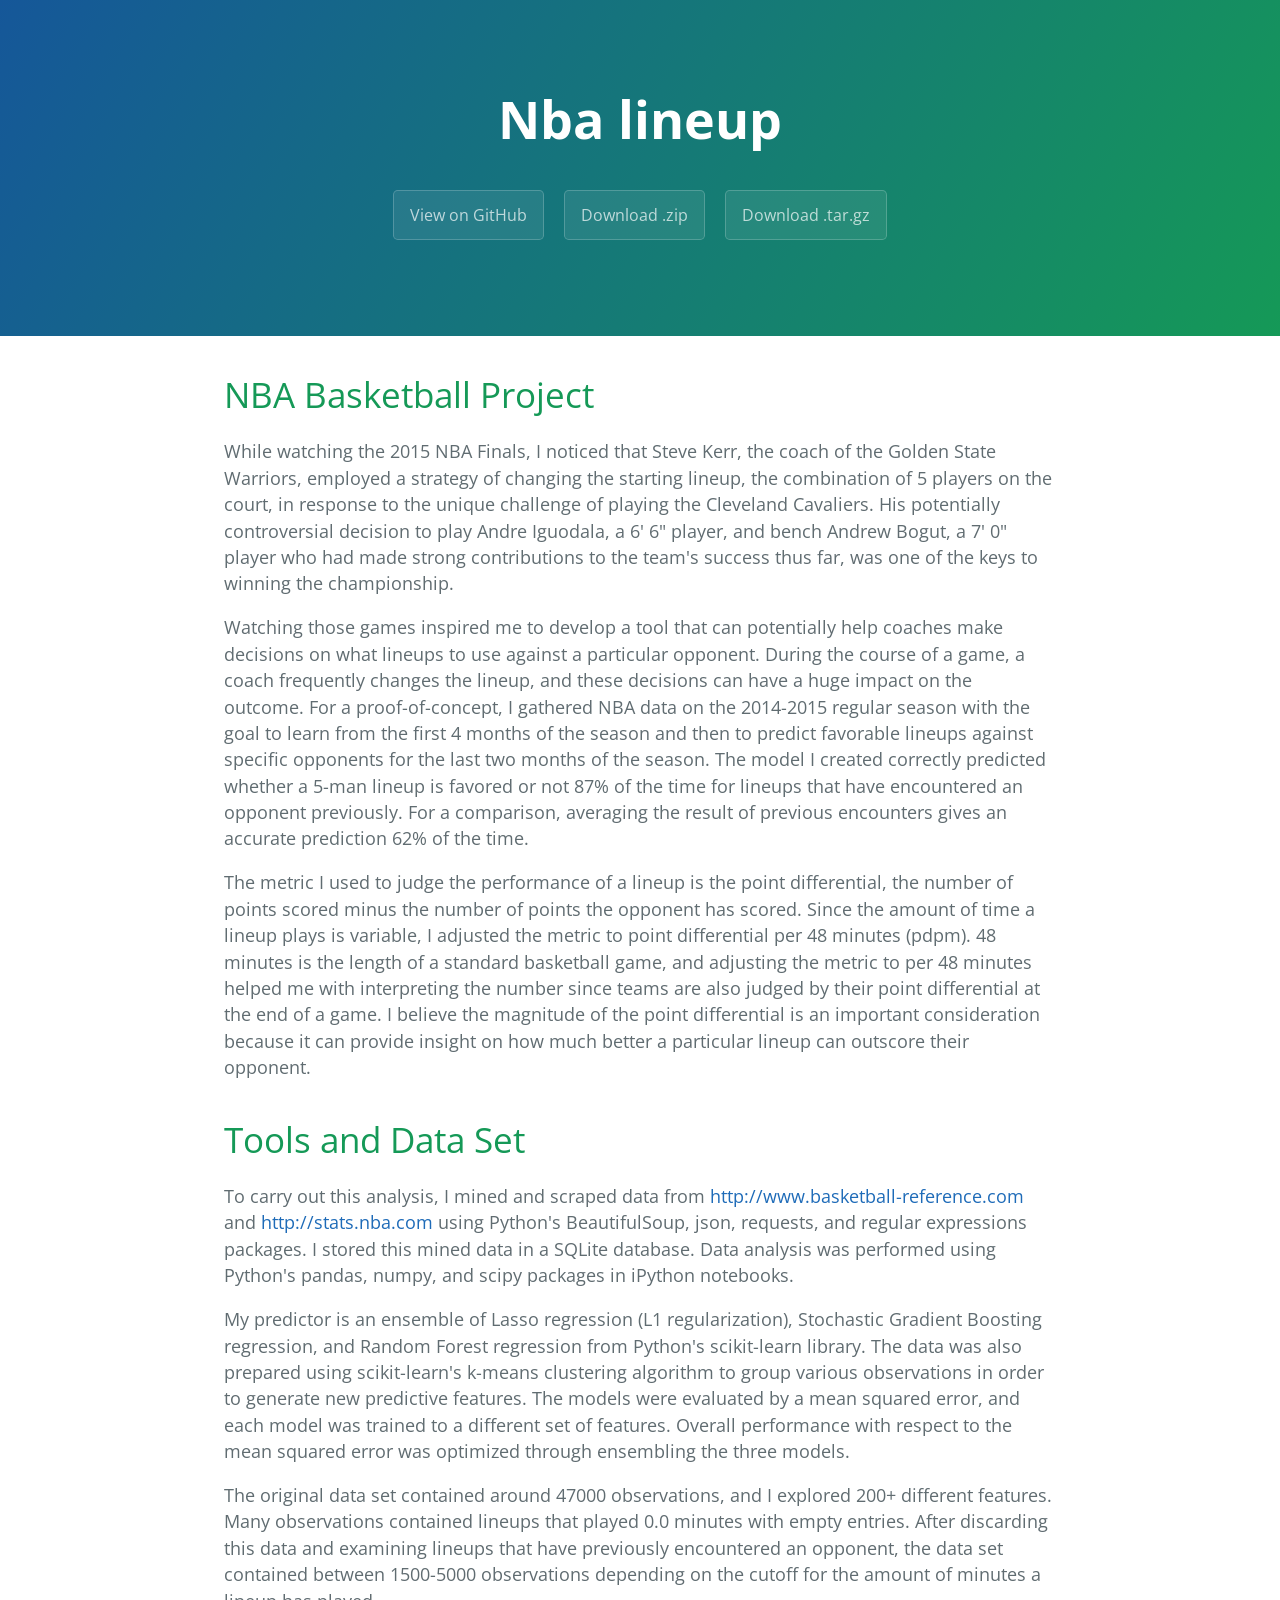
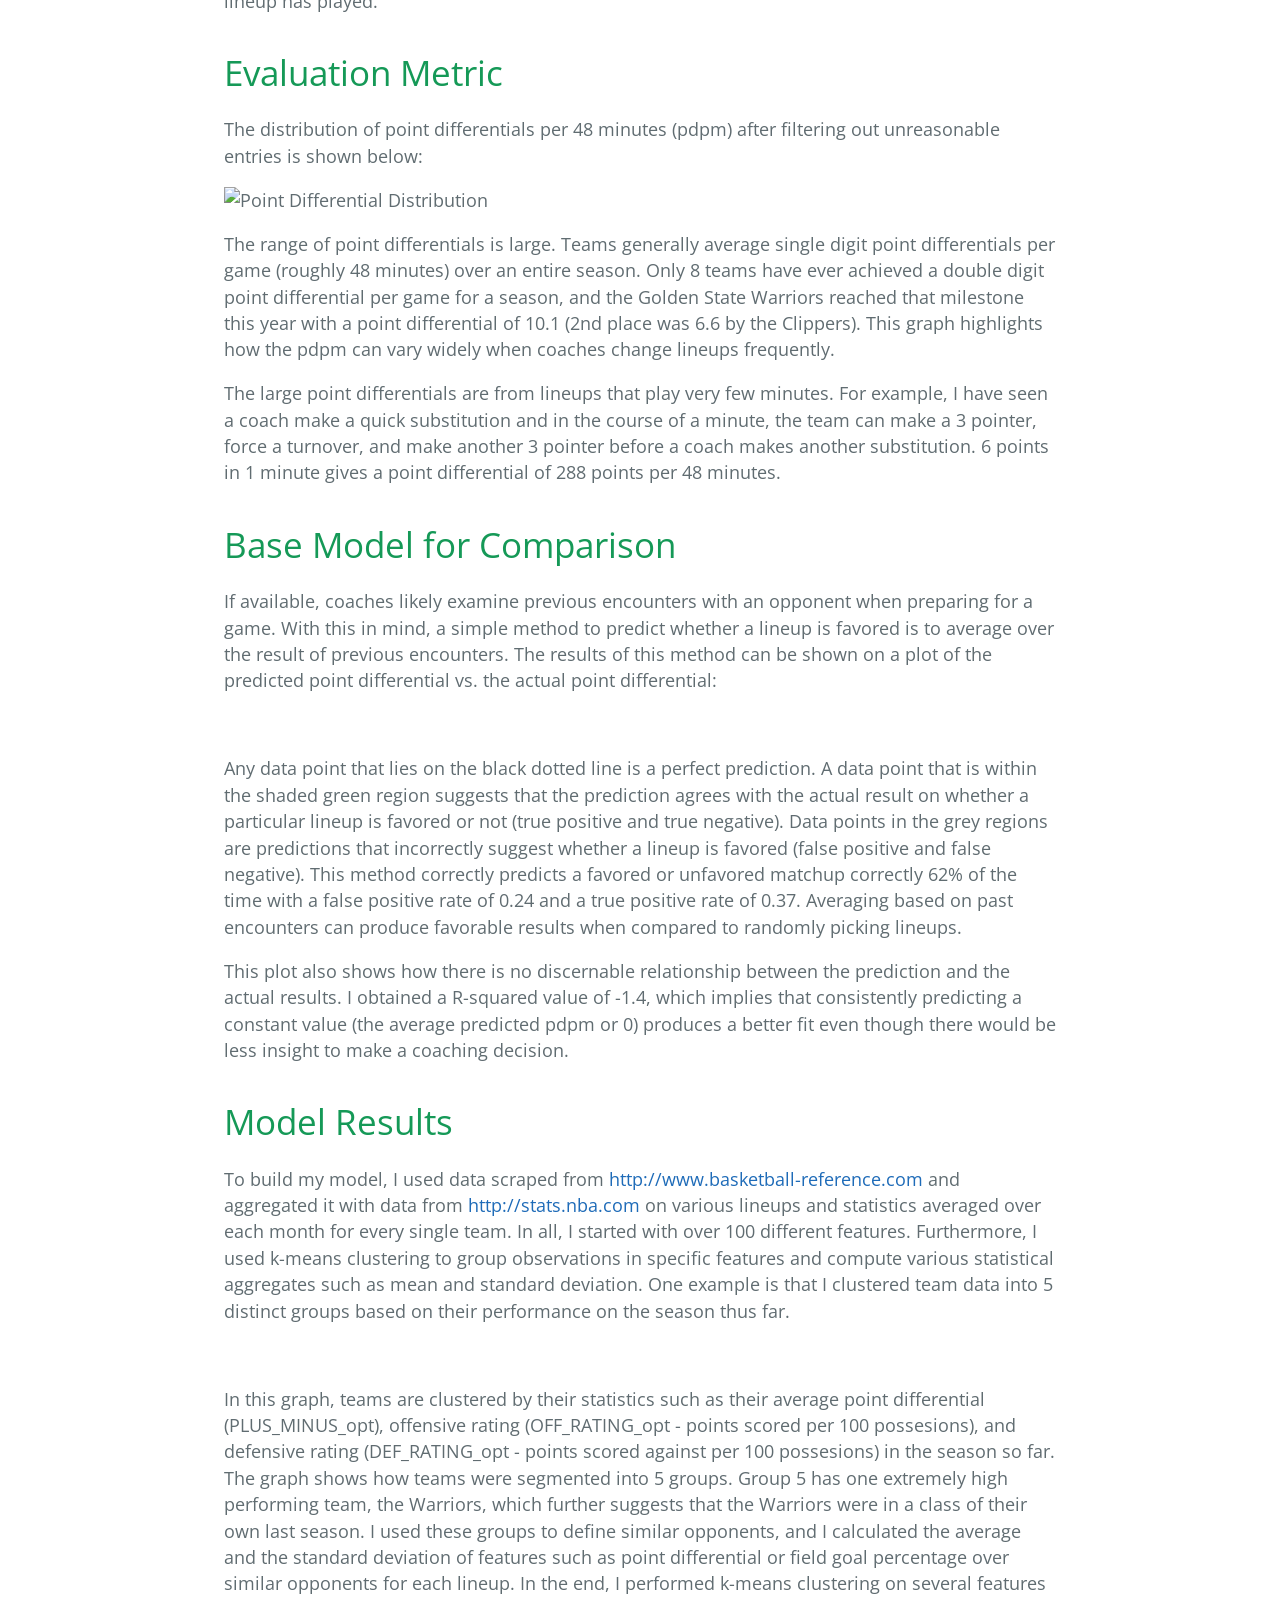
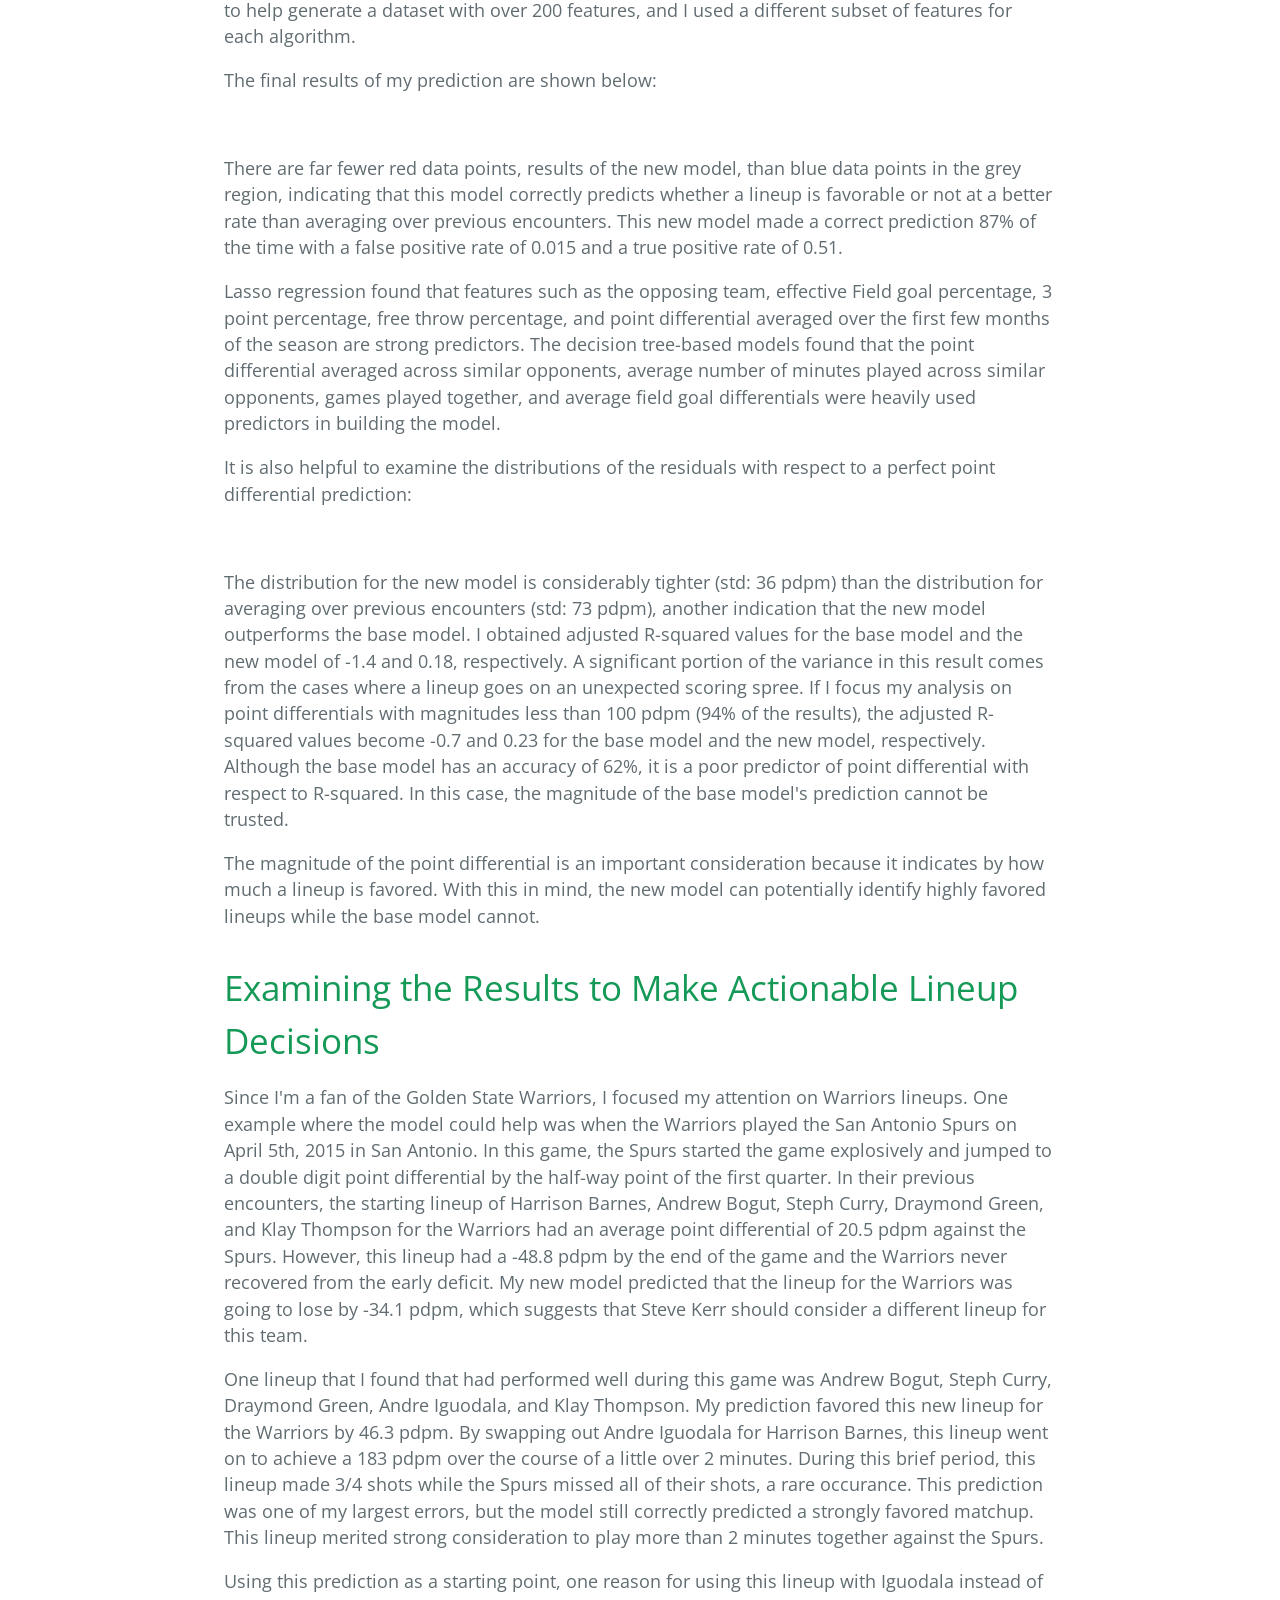
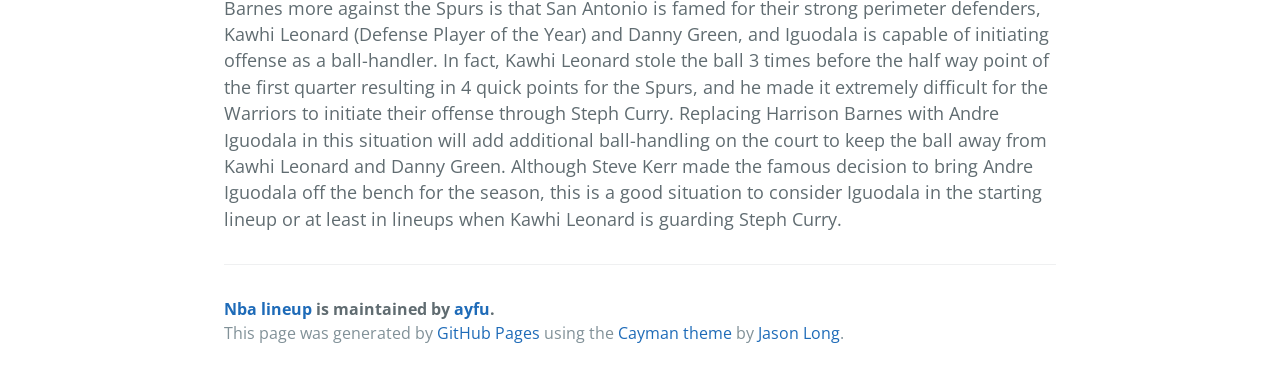
==== index.html @ 81afda95 "Create gh-pages branch via GitHub" ====
<!DOCTYPE html>
<html lang="en-us">
  <head>
    <meta charset="UTF-8">
    <title>Nba lineup by ayfu</title>
    <meta name="viewport" content="width=device-width, initial-scale=1">
    <link rel="stylesheet" type="text/css" href="stylesheets/normalize.css" media="screen">
    <link href='https://fonts.googleapis.com/css?family=Open+Sans:400,700' rel='stylesheet' type='text/css'>
    <link rel="stylesheet" type="text/css" href="stylesheets/stylesheet.css" media="screen">
    <link rel="stylesheet" type="text/css" href="stylesheets/github-light.css" media="screen">
  </head>
  <body>
    <section class="page-header">
      <h1 class="project-name">Nba lineup</h1>
      <h2 class="project-tagline"></h2>
      <a href="https://github.com/ayfu/NBA_lineup" class="btn">View on GitHub</a>
      <a href="https://github.com/ayfu/NBA_lineup/zipball/master" class="btn">Download .zip</a>
      <a href="https://github.com/ayfu/NBA_lineup/tarball/master" class="btn">Download .tar.gz</a>
    </section>

    <section class="main-content">
      <h1>
<a id="nba-basketball-project" class="anchor" href="#nba-basketball-project" aria-hidden="true"><span class="octicon octicon-link"></span></a>NBA Basketball Project</h1>

<p>While watching the 2015 NBA Finals, I noticed that Steve Kerr, the coach of the Golden State Warriors, employed a strategy of changing the starting lineup, the combination of 5 players on the court, in response to the unique challenge of playing the Cleveland Cavaliers. His potentially controversial decision to play Andre Iguodala, a 6' 6" player, and bench Andrew Bogut, a 7' 0" player who had made strong contributions to the team's success thus far, was one of the keys to winning the championship. </p>

<p>Watching those games inspired me to develop a tool that can potentially help coaches make decisions on what lineups to use against a particular opponent. During the course of a game, a coach frequently changes the lineup, and these decisions can have a huge impact on the outcome. For a proof-of-concept, I gathered NBA data on the 2014-2015 regular season with the goal to learn from the first 4 months of the season and then to predict favorable lineups against specific opponents for the last two months of the season. The model I created correctly predicted whether a 5-man lineup is favored or not 87% of the time for lineups that have encountered an opponent previously. For a comparison, averaging the result of previous encounters gives an accurate prediction 62% of the time.</p>

<p>The metric I used to judge the performance of a lineup is the point differential, the number of points scored minus the number of points the opponent has scored. Since the amount of time a lineup plays is variable, I adjusted the metric to point differential per 48 minutes (pdpm). 48 minutes is the length of a standard basketball game, and adjusting the metric to per 48 minutes helped me with interpreting the number since teams are also judged by their point differential at the end of a game. I believe the magnitude of the point differential is an important consideration because it can provide insight on how much better a particular lineup can outscore their opponent.</p>

<h1>
<a id="tools-and-data-set" class="anchor" href="#tools-and-data-set" aria-hidden="true"><span class="octicon octicon-link"></span></a>Tools and Data Set</h1>

<p>To carry out this analysis, I mined and scraped data from <a href="http://www.basketball-reference.com">http://www.basketball-reference.com</a> and <a href="http://stats.nba.com">http://stats.nba.com</a> using Python's BeautifulSoup, json, requests, and regular expressions packages. I stored this mined data in a SQLite database. Data analysis was performed using Python's pandas, numpy, and scipy packages in iPython notebooks.</p>

<p>My predictor is an ensemble of Lasso regression (L1 regularization), Stochastic Gradient Boosting regression, and Random Forest regression from Python's scikit-learn library. The data was also prepared using scikit-learn's k-means clustering algorithm to group various observations in order to generate new predictive features. The models were evaluated by a mean squared error, and each model was trained to a different set of features. Overall performance with respect to the mean squared error was optimized through ensembling the three models.</p>

<p>The original data set contained around 47000 observations, and I explored 200+ different features. Many observations contained lineups that played 0.0 minutes with empty entries. After discarding this data and examining lineups that have previously encountered an opponent, the data set contained between 1500-5000 observations depending on the cutoff for the amount of minutes a lineup has played.</p>

<h1>
<a id="evaluation-metric" class="anchor" href="#evaluation-metric" aria-hidden="true"><span class="octicon octicon-link"></span></a>Evaluation Metric</h1>

<p>The distribution of point differentials per 48 minutes (pdpm) after filtering out unreasonable entries is shown below:</p>

<p><img src="https://github.com/ayfu/NBA_lineup/blob/master/figures/pointdiff_150921.png" alt="Point Differential Distribution"></p>

<p>The range of point differentials is large. Teams generally average single digit point differentials per game (roughly 48 minutes) over an entire season. Only 8 teams have ever achieved a double digit point differential per game for a season, and the Golden State Warriors reached that milestone this year with a point differential of 10.1 (2nd place was 6.6 by the Clippers). This graph highlights how the pdpm can vary widely when coaches change lineups frequently.</p>

<p>The large point differentials are from lineups that play very few minutes. For example, I have seen a coach make a quick substitution and in the course of a minute, the team can make a 3 pointer, force a turnover, and make another 3 pointer before a coach makes another substitution. 6 points in 1 minute gives a point differential of 288 points per 48 minutes.</p>

<h1>
<a id="base-model-for-comparison" class="anchor" href="#base-model-for-comparison" aria-hidden="true"><span class="octicon octicon-link"></span></a>Base Model for Comparison</h1>

<p>If available, coaches likely examine previous encounters with an opponent when preparing for a game. With this in mind, a simple method to predict whether a lineup is favored is to average over the result of previous encounters. The results of this method can be shown on a plot of the predicted point differential vs. the actual point differential:</p>

<p><img src="https://github.com/ayfu/NBA_lineup/blob/master/figures/baseline_pm_2.jpg" alt=""></p>

<p>Any data point that lies on the black dotted line is a perfect prediction. A data point that is within the shaded green region suggests that the prediction agrees with the actual result on whether a particular lineup is favored or not (true positive and true negative). Data points in the grey regions are predictions that incorrectly suggest whether a lineup is favored (false positive and false negative). This method correctly predicts a favored or unfavored matchup correctly 62% of the time with a false positive rate of 0.24 and a true positive rate of 0.37. Averaging based on past encounters can produce favorable results when compared to randomly picking lineups. </p>

<p>This plot also shows how there is no discernable relationship between the prediction and the actual results. I obtained a R-squared value of -1.4, which implies that consistently predicting a constant value (the average predicted pdpm or 0) produces a better fit even though there would be less insight to make a coaching decision.</p>

<h1>
<a id="model-results" class="anchor" href="#model-results" aria-hidden="true"><span class="octicon octicon-link"></span></a>Model Results</h1>

<p>To build my model, I used data scraped from <a href="http://www.basketball-reference.com">http://www.basketball-reference.com</a> and aggregated it with data from <a href="http://stats.nba.com">http://stats.nba.com</a> on various lineups and statistics averaged over each month for every single team. In all, I started with over 100 different features. Furthermore, I used k-means clustering to group observations in specific features and compute various statistical aggregates such as mean and standard deviation. One example is that I clustered team data into 5 distinct groups based on their performance on the season thus far. </p>

<p><img src="https://github.com/ayfu/NBA_lineup/blob/master/figures/kmeans_teamRating_150930_5.png" alt=""></p>

<p>In this graph, teams are clustered by their statistics such as their average point differential (PLUS_MINUS_opt), offensive rating (OFF_RATING_opt - points scored per 100 possesions), and defensive rating (DEF_RATING_opt - points scored against per 100 possesions) in the season so far. The graph shows how teams were segmented into 5 groups. Group 5 has one extremely high performing team, the Warriors, which further suggests that the Warriors were in a class of their own last season. I used these groups to define similar opponents, and I calculated the average and the standard deviation of features such as point differential or field goal percentage over similar opponents for each lineup. In the end, I performed k-means clustering on several features to help generate a dataset with over 200 features, and I used a different subset of features for each algorithm.</p>

<p>The final results of my prediction are shown below:</p>

<p><img src="https://github.com/ayfu/NBA_lineup/blob/master/figures/prediction_result_151002.jpg" alt=""></p>

<p>There are far fewer red data points, results of the new model, than blue data points in the grey region, indicating that this model correctly predicts whether a lineup is favorable or not at a better rate than averaging over previous encounters. This new model made a correct prediction 87% of the time with a false positive rate of 0.015 and a true positive rate of 0.51.</p>

<p>Lasso regression found that features such as the opposing team, effective Field goal percentage, 3 point percentage, free throw percentage, and point differential averaged over the first few months of the season are strong predictors. The decision tree-based models found that the point differential averaged across similar opponents, average number of minutes played across similar opponents, games played together, and average field goal differentials were heavily used predictors in building the model.</p>

<p>It is also helpful to examine the distributions of the residuals with respect to a perfect point differential prediction:</p>

<p><img src="https://github.com/ayfu/NBA_lineup/blob/master/figures/residuals_151002a.png" alt=""></p>

<p>The distribution for the new model is considerably tighter (std: 36 pdpm) than the distribution for averaging over previous encounters (std: 73 pdpm), another indication that the new model outperforms the base model. I obtained adjusted R-squared values for the base model and the new model of -1.4 and 0.18, respectively. A significant portion of the variance in this result comes from the cases where a lineup goes on an unexpected scoring spree. If I focus my analysis on point differentials with magnitudes less than 100 pdpm (94% of the results), the adjusted R-squared values become -0.7 and 0.23 for the base model and the new model, respectively. Although the base model has an accuracy of 62%, it is a poor predictor of point differential with respect to R-squared. In this case, the magnitude of the base model's prediction cannot be trusted.</p>

<p>The magnitude of the point differential is an important consideration because it indicates by how much a lineup is favored. With this in mind, the new model can potentially identify highly favored lineups while the base model cannot.</p>

<h1>
<a id="examining-the-results-to-make-actionable-lineup-decisions" class="anchor" href="#examining-the-results-to-make-actionable-lineup-decisions" aria-hidden="true"><span class="octicon octicon-link"></span></a>Examining the Results to Make Actionable Lineup Decisions</h1>

<p>Since I'm a fan of the Golden State Warriors, I focused my attention on Warriors lineups. One example where the model could help was when the Warriors played the San Antonio Spurs on April 5th, 2015 in San Antonio. In this game, the Spurs started the game explosively and jumped to a double digit point differential by the half-way point of the first quarter. In their previous encounters, the starting lineup of Harrison Barnes, Andrew Bogut, Steph Curry, Draymond Green, and Klay Thompson for the Warriors had an average point differential of 20.5 pdpm against the Spurs. However, this lineup had a -48.8 pdpm by the end of the game and the Warriors never recovered from the early deficit. My new model predicted that the lineup for the Warriors was going to lose by -34.1 pdpm, which suggests that Steve Kerr should consider a different lineup for this team. </p>

<p>One lineup that I found that had performed well during this game was Andrew Bogut, Steph Curry, Draymond Green, Andre Iguodala, and Klay Thompson. My prediction favored this new lineup for the Warriors by 46.3 pdpm. By swapping out Andre Iguodala for Harrison Barnes, this lineup went on to achieve a 183 pdpm over the course of a little over 2 minutes. During this brief period, this lineup made 3/4 shots while the Spurs missed all of their shots, a rare occurance. This prediction was one of my largest errors, but the model still correctly predicted a strongly favored matchup. This lineup merited strong consideration to play more than 2 minutes together against the Spurs.</p>

<p>Using this prediction as a starting point, one reason for using this lineup with Iguodala instead of Barnes more against the Spurs is that San Antonio is famed for their strong perimeter defenders, Kawhi Leonard (Defense Player of the Year) and Danny Green, and Iguodala is capable of initiating offense as a ball-handler. In fact, Kawhi Leonard stole the ball 3 times before the half way point of the first quarter resulting in 4 quick points for the Spurs, and he made it extremely difficult for the Warriors to initiate their offense through Steph Curry. Replacing Harrison Barnes with Andre Iguodala in this situation will add additional ball-handling on the court to keep the ball away from Kawhi Leonard and Danny Green. Although Steve Kerr made the famous decision to bring Andre Iguodala off the bench for the season, this is a good situation to consider Iguodala in the starting lineup or at least in lineups when Kawhi Leonard is guarding Steph Curry.</p>

      <footer class="site-footer">
        <span class="site-footer-owner"><a href="https://github.com/ayfu/NBA_lineup">Nba lineup</a> is maintained by <a href="https://github.com/ayfu">ayfu</a>.</span>

        <span class="site-footer-credits">This page was generated by <a href="https://pages.github.com">GitHub Pages</a> using the <a href="https://github.com/jasonlong/cayman-theme">Cayman theme</a> by <a href="https://twitter.com/jasonlong">Jason Long</a>.</span>
      </footer>

    </section>

  
  </body>
</html>
---- stylesheets/stylesheet.css ----
* {
  box-sizing: border-box; }

body {
  padding: 0;
  margin: 0;
  font-family: "Open Sans", "Helvetica Neue", Helvetica, Arial, sans-serif;
  font-size: 16px;
  line-height: 1.5;
  color: #606c71; }

a {
  color: #1e6bb8;
  text-decoration: none; }
  a:hover {
    text-decoration: underline; }

.btn {
  display: inline-block;
  margin-bottom: 1rem;
  color: rgba(255, 255, 255, 0.7);
  background-color: rgba(255, 255, 255, 0.08);
  border-color: rgba(255, 255, 255, 0.2);
  border-style: solid;
  border-width: 1px;
  border-radius: 0.3rem;
  transition: color 0.2s, background-color 0.2s, border-color 0.2s; }
  .btn + .btn {
    margin-left: 1rem; }

.btn:hover {
  color: rgba(255, 255, 255, 0.8);
  text-decoration: none;
  background-color: rgba(255, 255, 255, 0.2);
  border-color: rgba(255, 255, 255, 0.3); }

@media screen and (min-width: 64em) {
  .btn {
    padding: 0.75rem 1rem; } }

@media screen and (min-width: 42em) and (max-width: 64em) {
  .btn {
    padding: 0.6rem 0.9rem;
    font-size: 0.9rem; } }

@media screen and (max-width: 42em) {
  .btn {
    display: block;
    width: 100%;
    padding: 0.75rem;
    font-size: 0.9rem; }
    .btn + .btn {
      margin-top: 1rem;
      margin-left: 0; } }

.page-header {
  color: #fff;
  text-align: center;
  background-color: #159957;
  background-image: linear-gradient(120deg, #155799, #159957); }

@media screen and (min-width: 64em) {
  .page-header {
    padding: 5rem 6rem; } }

@media screen and (min-width: 42em) and (max-width: 64em) {
  .page-header {
    padding: 3rem 4rem; } }

@media screen and (max-width: 42em) {
  .page-header {
    padding: 2rem 1rem; } }

.project-name {
  margin-top: 0;
  margin-bottom: 0.1rem; }

@media screen and (min-width: 64em) {
  .project-name {
    font-size: 3.25rem; } }

@media screen and (min-width: 42em) and (max-width: 64em) {
  .project-name {
    font-size: 2.25rem; } }

@media screen and (max-width: 42em) {
  .project-name {
    font-size: 1.75rem; } }

.project-tagline {
  margin-bottom: 2rem;
  font-weight: normal;
  opacity: 0.7; }

@media screen and (min-width: 64em) {
  .project-tagline {
    font-size: 1.25rem; } }

@media screen and (min-width: 42em) and (max-width: 64em) {
  .project-tagline {
    font-size: 1.15rem; } }

@media screen and (max-width: 42em) {
  .project-tagline {
    font-size: 1rem; } }

.main-content :first-child {
  margin-top: 0; }
.main-content img {
  max-width: 100%; }
.main-content h1, .main-content h2, .main-content h3, .main-content h4, .main-content h5, .main-content h6 {
  margin-top: 2rem;
  margin-bottom: 1rem;
  font-weight: normal;
  color: #159957; }
.main-content p {
  margin-bottom: 1em; }
.main-content code {
  padding: 2px 4px;
  font-family: Consolas, "Liberation Mono", Menlo, Courier, monospace;
  font-size: 0.9rem;
  color: #383e41;
  background-color: #f3f6fa;
  border-radius: 0.3rem; }
.main-content pre {
  padding: 0.8rem;
  margin-top: 0;
  margin-bottom: 1rem;
  font: 1rem Consolas, "Liberation Mono", Menlo, Courier, monospace;
  color: #567482;
  word-wrap: normal;
  background-color: #f3f6fa;
  border: solid 1px #dce6f0;
  border-radius: 0.3rem; }
  .main-content pre > code {
    padding: 0;
    margin: 0;
    font-size: 0.9rem;
    color: #567482;
    word-break: normal;
    white-space: pre;
    background: transparent;
    border: 0; }
.main-content .highlight {
  margin-bottom: 1rem; }
  .main-content .highlight pre {
    margin-bottom: 0;
    word-break: normal; }
.main-content .highlight pre, .main-content pre {
  padding: 0.8rem;
  overflow: auto;
  font-size: 0.9rem;
  line-height: 1.45;
  border-radius: 0.3rem; }
.main-content pre code, .main-content pre tt {
  display: inline;
  max-width: initial;
  padding: 0;
  margin: 0;
  overflow: initial;
  line-height: inherit;
  word-wrap: normal;
  background-color: transparent;
  border: 0; }
  .main-content pre code:before, .main-content pre code:after, .main-content pre tt:before, .main-content pre tt:after {
    content: normal; }
.main-content ul, .main-content ol {
  margin-top: 0; }
.main-content blockquote {
  padding: 0 1rem;
  margin-left: 0;
  color: #819198;
  border-left: 0.3rem solid #dce6f0; }
  .main-content blockquote > :first-child {
    margin-top: 0; }
  .main-content blockquote > :last-child {
    margin-bottom: 0; }
.main-content table {
  display: block;
  width: 100%;
  overflow: auto;
  word-break: normal;
  word-break: keep-all; }
  .main-content table th {
    font-weight: bold; }
  .main-content table th, .main-content table td {
    padding: 0.5rem 1rem;
    border: 1px solid #e9ebec; }
.main-content dl {
  padding: 0; }
  .main-content dl dt {
    padding: 0;
    margin-top: 1rem;
    font-size: 1rem;
    font-weight: bold; }
  .main-content dl dd {
    padding: 0;
    margin-bottom: 1rem; }
.main-content hr {
  height: 2px;
  padding: 0;
  margin: 1rem 0;
  background-color: #eff0f1;
  border: 0; }

@media screen and (min-width: 64em) {
  .main-content {
    max-width: 64rem;
    padding: 2rem 6rem;
    margin: 0 auto;
    font-size: 1.1rem; } }

@media screen and (min-width: 42em) and (max-width: 64em) {
  .main-content {
    padding: 2rem 4rem;
    font-size: 1.1rem; } }

@media screen and (max-width: 42em) {
  .main-content {
    padding: 2rem 1rem;
    font-size: 1rem; } }

.site-footer {
  padding-top: 2rem;
  margin-top: 2rem;
  border-top: solid 1px #eff0f1; }

.site-footer-owner {
  display: block;
  font-weight: bold; }

.site-footer-credits {
  color: #819198; }

@media screen and (min-width: 64em) {
  .site-footer {
    font-size: 1rem; } }

@media screen and (min-width: 42em) and (max-width: 64em) {
  .site-footer {
    font-size: 1rem; } }

@media screen and (max-width: 42em) {
  .site-footer {
    font-size: 0.9rem; } }
---- stylesheets/github-light.css ----
/*
   Copyright 2014 GitHub Inc.

   Licensed under the Apache License, Version 2.0 (the "License");
   you may not use this file except in compliance with the License.
   You may obtain a copy of the License at

       http://www.apache.org/licenses/LICENSE-2.0

   Unless required by applicable law or agreed to in writing, software
   distributed under the License is distributed on an "AS IS" BASIS,
   WITHOUT WARRANTIES OR CONDITIONS OF ANY KIND, either express or implied.
   See the License for the specific language governing permissions and
   limitations under the License.

*/

.pl-c /* comment */ {
  color: #969896;
}

.pl-c1      /* constant, markup.raw, meta.diff.header, meta.module-reference, meta.property-name, support, support.constant, support.variable, variable.other.constant */,
.pl-s .pl-v /* string variable */ {
  color: #0086b3;
}

.pl-e  /* entity */,
.pl-en /* entity.name */ {
  color: #795da3;
}

.pl-s .pl-s1 /* string source */,
.pl-smi      /* storage.modifier.import, storage.modifier.package, storage.type.java, variable.other, variable.parameter.function */ {
  color: #333;
}

.pl-ent /* entity.name.tag */ {
  color: #63a35c;
}

.pl-k /* keyword, storage, storage.type */ {
  color: #a71d5d;
}

.pl-pds              /* punctuation.definition.string, string.regexp.character-class */,
.pl-s                /* string */,
.pl-s .pl-pse .pl-s1 /* string punctuation.section.embedded source */,
.pl-sr               /* string.regexp */,
.pl-sr .pl-cce       /* string.regexp constant.character.escape */,
.pl-sr .pl-sra       /* string.regexp string.regexp.arbitrary-repitition */,
.pl-sr .pl-sre       /* string.regexp source.ruby.embedded */ {
  color: #183691;
}

.pl-v /* variable */ {
  color: #ed6a43;
}

.pl-id /* invalid.deprecated */ {
  color: #b52a1d;
}

.pl-ii /* invalid.illegal */ {
  background-color: #b52a1d;
  color: #f8f8f8;
}

.pl-sr .pl-cce /* string.regexp constant.character.escape */ {
  color: #63a35c;
  font-weight: bold;
}

.pl-ml /* markup.list */ {
  color: #693a17;
}

.pl-mh        /* markup.heading */,
.pl-mh .pl-en /* markup.heading entity.name */,
.pl-ms        /* meta.separator */ {
  color: #1d3e81;
  font-weight: bold;
}

.pl-mq /* markup.quote */ {
  color: #008080;
}

.pl-mi /* markup.italic */ {
  color: #333;
  font-style: italic;
}

.pl-mb /* markup.bold */ {
  color: #333;
  font-weight: bold;
}

.pl-md /* markup.deleted, meta.diff.header.from-file */ {
  background-color: #ffecec;
  color: #bd2c00;
}

.pl-mi1 /* markup.inserted, meta.diff.header.to-file */ {
  background-color: #eaffea;
  color: #55a532;
}

.pl-mdr /* meta.diff.range */ {
  color: #795da3;
  font-weight: bold;
}

.pl-mo /* meta.output */ {
  color: #1d3e81;
}
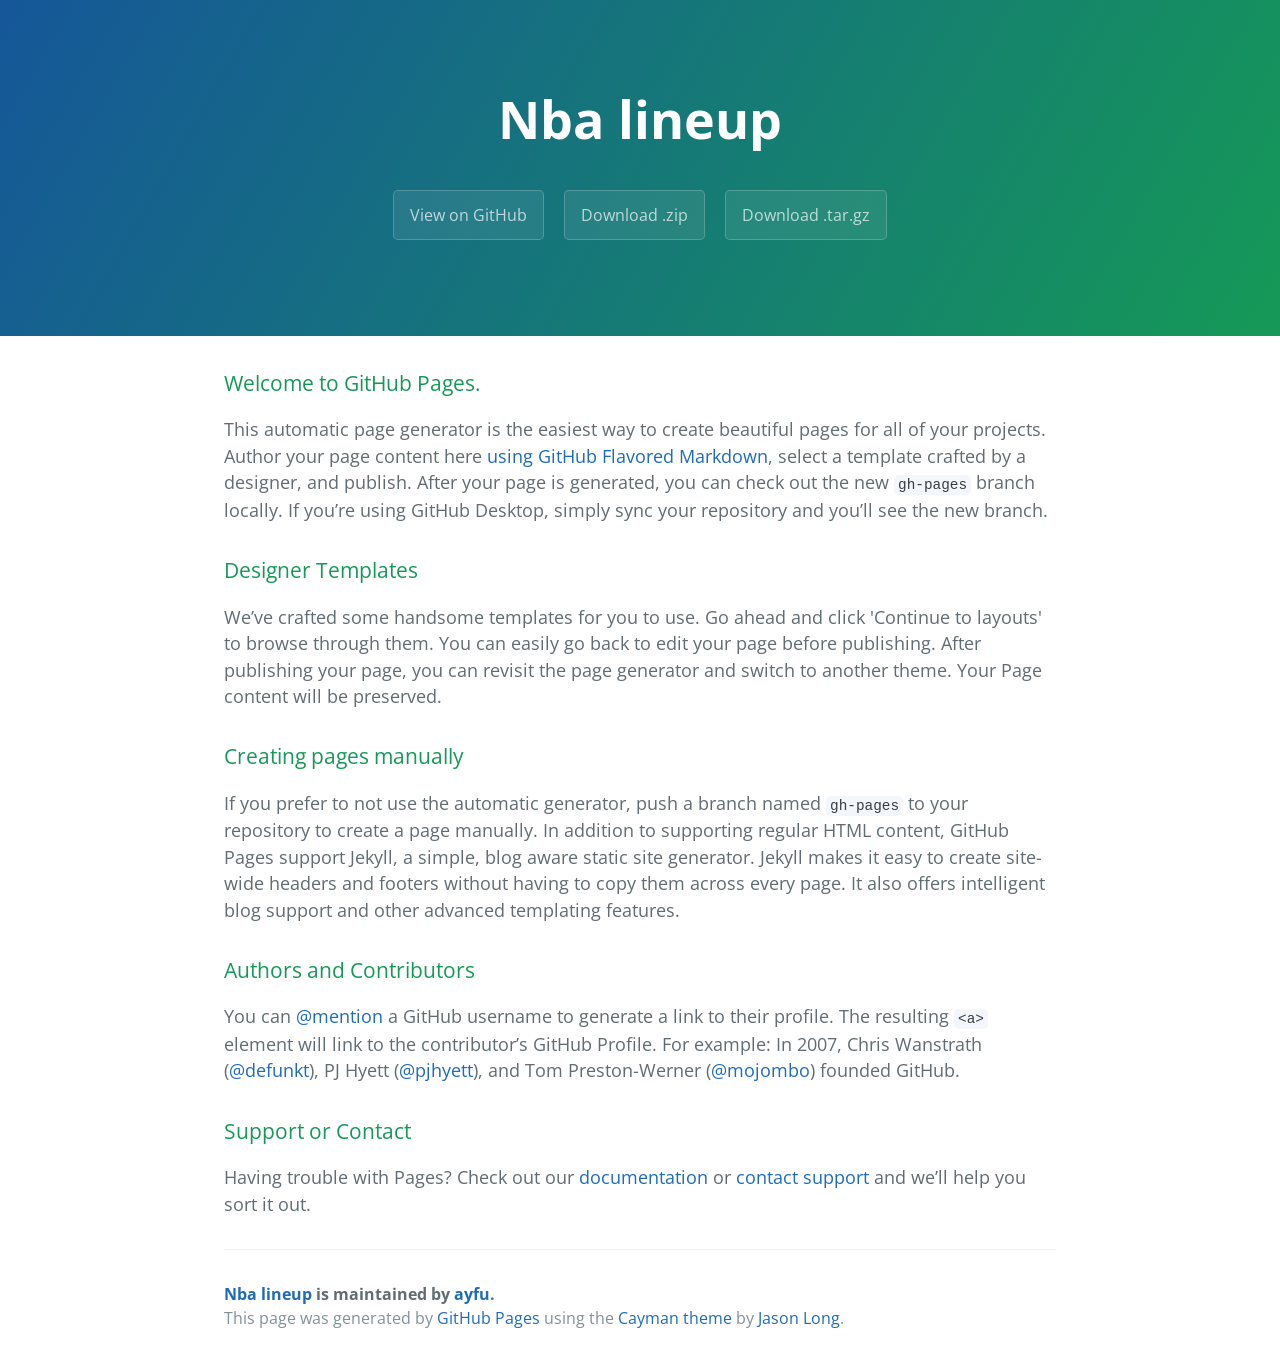
==== commit 2e0d76cd: "Create gh-pages branch via GitHub" ====
--- a/index.html
+++ b/index.html
@@ -19,79 +19,30 @@
     </section>
 
     <section class="main-content">
-      <h1>
-<a id="nba-basketball-project" class="anchor" href="#nba-basketball-project" aria-hidden="true"><span class="octicon octicon-link"></span></a>NBA Basketball Project</h1>
+      <h3>
+<a id="welcome-to-github-pages" class="anchor" href="#welcome-to-github-pages" aria-hidden="true"><span class="octicon octicon-link"></span></a>Welcome to GitHub Pages.</h3>
 
-<p>While watching the 2015 NBA Finals, I noticed that Steve Kerr, the coach of the Golden State Warriors, employed a strategy of changing the starting lineup, the combination of 5 players on the court, in response to the unique challenge of playing the Cleveland Cavaliers. His potentially controversial decision to play Andre Iguodala, a 6' 6" player, and bench Andrew Bogut, a 7' 0" player who had made strong contributions to the team's success thus far, was one of the keys to winning the championship. </p>
+<p>This automatic page generator is the easiest way to create beautiful pages for all of your projects. Author your page content here <a href="https://guides.github.com/features/mastering-markdown/">using GitHub Flavored Markdown</a>, select a template crafted by a designer, and publish. After your page is generated, you can check out the new <code>gh-pages</code> branch locally. If you’re using GitHub Desktop, simply sync your repository and you’ll see the new branch.</p>
 
-<p>Watching those games inspired me to develop a tool that can potentially help coaches make decisions on what lineups to use against a particular opponent. During the course of a game, a coach frequently changes the lineup, and these decisions can have a huge impact on the outcome. For a proof-of-concept, I gathered NBA data on the 2014-2015 regular season with the goal to learn from the first 4 months of the season and then to predict favorable lineups against specific opponents for the last two months of the season. The model I created correctly predicted whether a 5-man lineup is favored or not 87% of the time for lineups that have encountered an opponent previously. For a comparison, averaging the result of previous encounters gives an accurate prediction 62% of the time.</p>
+<h3>
+<a id="designer-templates" class="anchor" href="#designer-templates" aria-hidden="true"><span class="octicon octicon-link"></span></a>Designer Templates</h3>
 
-<p>The metric I used to judge the performance of a lineup is the point differential, the number of points scored minus the number of points the opponent has scored. Since the amount of time a lineup plays is variable, I adjusted the metric to point differential per 48 minutes (pdpm). 48 minutes is the length of a standard basketball game, and adjusting the metric to per 48 minutes helped me with interpreting the number since teams are also judged by their point differential at the end of a game. I believe the magnitude of the point differential is an important consideration because it can provide insight on how much better a particular lineup can outscore their opponent.</p>
+<p>We’ve crafted some handsome templates for you to use. Go ahead and click 'Continue to layouts' to browse through them. You can easily go back to edit your page before publishing. After publishing your page, you can revisit the page generator and switch to another theme. Your Page content will be preserved.</p>
 
-<h1>
-<a id="tools-and-data-set" class="anchor" href="#tools-and-data-set" aria-hidden="true"><span class="octicon octicon-link"></span></a>Tools and Data Set</h1>
+<h3>
+<a id="creating-pages-manually" class="anchor" href="#creating-pages-manually" aria-hidden="true"><span class="octicon octicon-link"></span></a>Creating pages manually</h3>
 
-<p>To carry out this analysis, I mined and scraped data from <a href="http://www.basketball-reference.com">http://www.basketball-reference.com</a> and <a href="http://stats.nba.com">http://stats.nba.com</a> using Python's BeautifulSoup, json, requests, and regular expressions packages. I stored this mined data in a SQLite database. Data analysis was performed using Python's pandas, numpy, and scipy packages in iPython notebooks.</p>
+<p>If you prefer to not use the automatic generator, push a branch named <code>gh-pages</code> to your repository to create a page manually. In addition to supporting regular HTML content, GitHub Pages support Jekyll, a simple, blog aware static site generator. Jekyll makes it easy to create site-wide headers and footers without having to copy them across every page. It also offers intelligent blog support and other advanced templating features.</p>
 
-<p>My predictor is an ensemble of Lasso regression (L1 regularization), Stochastic Gradient Boosting regression, and Random Forest regression from Python's scikit-learn library. The data was also prepared using scikit-learn's k-means clustering algorithm to group various observations in order to generate new predictive features. The models were evaluated by a mean squared error, and each model was trained to a different set of features. Overall performance with respect to the mean squared error was optimized through ensembling the three models.</p>
+<h3>
+<a id="authors-and-contributors" class="anchor" href="#authors-and-contributors" aria-hidden="true"><span class="octicon octicon-link"></span></a>Authors and Contributors</h3>
 
-<p>The original data set contained around 47000 observations, and I explored 200+ different features. Many observations contained lineups that played 0.0 minutes with empty entries. After discarding this data and examining lineups that have previously encountered an opponent, the data set contained between 1500-5000 observations depending on the cutoff for the amount of minutes a lineup has played.</p>
+<p>You can <a href="https://github.com/blog/821" class="user-mention">@mention</a> a GitHub username to generate a link to their profile. The resulting <code>&lt;a&gt;</code> element will link to the contributor’s GitHub Profile. For example: In 2007, Chris Wanstrath (<a href="https://github.com/defunkt" class="user-mention">@defunkt</a>), PJ Hyett (<a href="https://github.com/pjhyett" class="user-mention">@pjhyett</a>), and Tom Preston-Werner (<a href="https://github.com/mojombo" class="user-mention">@mojombo</a>) founded GitHub.</p>
 
-<h1>
-<a id="evaluation-metric" class="anchor" href="#evaluation-metric" aria-hidden="true"><span class="octicon octicon-link"></span></a>Evaluation Metric</h1>
+<h3>
+<a id="support-or-contact" class="anchor" href="#support-or-contact" aria-hidden="true"><span class="octicon octicon-link"></span></a>Support or Contact</h3>
 
-<p>The distribution of point differentials per 48 minutes (pdpm) after filtering out unreasonable entries is shown below:</p>
-
-<p><img src="https://github.com/ayfu/NBA_lineup/blob/master/figures/pointdiff_150921.png" alt="Point Differential Distribution"></p>
-
-<p>The range of point differentials is large. Teams generally average single digit point differentials per game (roughly 48 minutes) over an entire season. Only 8 teams have ever achieved a double digit point differential per game for a season, and the Golden State Warriors reached that milestone this year with a point differential of 10.1 (2nd place was 6.6 by the Clippers). This graph highlights how the pdpm can vary widely when coaches change lineups frequently.</p>
-
-<p>The large point differentials are from lineups that play very few minutes. For example, I have seen a coach make a quick substitution and in the course of a minute, the team can make a 3 pointer, force a turnover, and make another 3 pointer before a coach makes another substitution. 6 points in 1 minute gives a point differential of 288 points per 48 minutes.</p>
-
-<h1>
-<a id="base-model-for-comparison" class="anchor" href="#base-model-for-comparison" aria-hidden="true"><span class="octicon octicon-link"></span></a>Base Model for Comparison</h1>
-
-<p>If available, coaches likely examine previous encounters with an opponent when preparing for a game. With this in mind, a simple method to predict whether a lineup is favored is to average over the result of previous encounters. The results of this method can be shown on a plot of the predicted point differential vs. the actual point differential:</p>
-
-<p><img src="https://github.com/ayfu/NBA_lineup/blob/master/figures/baseline_pm_2.jpg" alt=""></p>
-
-<p>Any data point that lies on the black dotted line is a perfect prediction. A data point that is within the shaded green region suggests that the prediction agrees with the actual result on whether a particular lineup is favored or not (true positive and true negative). Data points in the grey regions are predictions that incorrectly suggest whether a lineup is favored (false positive and false negative). This method correctly predicts a favored or unfavored matchup correctly 62% of the time with a false positive rate of 0.24 and a true positive rate of 0.37. Averaging based on past encounters can produce favorable results when compared to randomly picking lineups. </p>
-
-<p>This plot also shows how there is no discernable relationship between the prediction and the actual results. I obtained a R-squared value of -1.4, which implies that consistently predicting a constant value (the average predicted pdpm or 0) produces a better fit even though there would be less insight to make a coaching decision.</p>
-
-<h1>
-<a id="model-results" class="anchor" href="#model-results" aria-hidden="true"><span class="octicon octicon-link"></span></a>Model Results</h1>
-
-<p>To build my model, I used data scraped from <a href="http://www.basketball-reference.com">http://www.basketball-reference.com</a> and aggregated it with data from <a href="http://stats.nba.com">http://stats.nba.com</a> on various lineups and statistics averaged over each month for every single team. In all, I started with over 100 different features. Furthermore, I used k-means clustering to group observations in specific features and compute various statistical aggregates such as mean and standard deviation. One example is that I clustered team data into 5 distinct groups based on their performance on the season thus far. </p>
-
-<p><img src="https://github.com/ayfu/NBA_lineup/blob/master/figures/kmeans_teamRating_150930_5.png" alt=""></p>
-
-<p>In this graph, teams are clustered by their statistics such as their average point differential (PLUS_MINUS_opt), offensive rating (OFF_RATING_opt - points scored per 100 possesions), and defensive rating (DEF_RATING_opt - points scored against per 100 possesions) in the season so far. The graph shows how teams were segmented into 5 groups. Group 5 has one extremely high performing team, the Warriors, which further suggests that the Warriors were in a class of their own last season. I used these groups to define similar opponents, and I calculated the average and the standard deviation of features such as point differential or field goal percentage over similar opponents for each lineup. In the end, I performed k-means clustering on several features to help generate a dataset with over 200 features, and I used a different subset of features for each algorithm.</p>
-
-<p>The final results of my prediction are shown below:</p>
-
-<p><img src="https://github.com/ayfu/NBA_lineup/blob/master/figures/prediction_result_151002.jpg" alt=""></p>
-
-<p>There are far fewer red data points, results of the new model, than blue data points in the grey region, indicating that this model correctly predicts whether a lineup is favorable or not at a better rate than averaging over previous encounters. This new model made a correct prediction 87% of the time with a false positive rate of 0.015 and a true positive rate of 0.51.</p>
-
-<p>Lasso regression found that features such as the opposing team, effective Field goal percentage, 3 point percentage, free throw percentage, and point differential averaged over the first few months of the season are strong predictors. The decision tree-based models found that the point differential averaged across similar opponents, average number of minutes played across similar opponents, games played together, and average field goal differentials were heavily used predictors in building the model.</p>
-
-<p>It is also helpful to examine the distributions of the residuals with respect to a perfect point differential prediction:</p>
-
-<p><img src="https://github.com/ayfu/NBA_lineup/blob/master/figures/residuals_151002a.png" alt=""></p>
-
-<p>The distribution for the new model is considerably tighter (std: 36 pdpm) than the distribution for averaging over previous encounters (std: 73 pdpm), another indication that the new model outperforms the base model. I obtained adjusted R-squared values for the base model and the new model of -1.4 and 0.18, respectively. A significant portion of the variance in this result comes from the cases where a lineup goes on an unexpected scoring spree. If I focus my analysis on point differentials with magnitudes less than 100 pdpm (94% of the results), the adjusted R-squared values become -0.7 and 0.23 for the base model and the new model, respectively. Although the base model has an accuracy of 62%, it is a poor predictor of point differential with respect to R-squared. In this case, the magnitude of the base model's prediction cannot be trusted.</p>
-
-<p>The magnitude of the point differential is an important consideration because it indicates by how much a lineup is favored. With this in mind, the new model can potentially identify highly favored lineups while the base model cannot.</p>
-
-<h1>
-<a id="examining-the-results-to-make-actionable-lineup-decisions" class="anchor" href="#examining-the-results-to-make-actionable-lineup-decisions" aria-hidden="true"><span class="octicon octicon-link"></span></a>Examining the Results to Make Actionable Lineup Decisions</h1>
-
-<p>Since I'm a fan of the Golden State Warriors, I focused my attention on Warriors lineups. One example where the model could help was when the Warriors played the San Antonio Spurs on April 5th, 2015 in San Antonio. In this game, the Spurs started the game explosively and jumped to a double digit point differential by the half-way point of the first quarter. In their previous encounters, the starting lineup of Harrison Barnes, Andrew Bogut, Steph Curry, Draymond Green, and Klay Thompson for the Warriors had an average point differential of 20.5 pdpm against the Spurs. However, this lineup had a -48.8 pdpm by the end of the game and the Warriors never recovered from the early deficit. My new model predicted that the lineup for the Warriors was going to lose by -34.1 pdpm, which suggests that Steve Kerr should consider a different lineup for this team. </p>
-
-<p>One lineup that I found that had performed well during this game was Andrew Bogut, Steph Curry, Draymond Green, Andre Iguodala, and Klay Thompson. My prediction favored this new lineup for the Warriors by 46.3 pdpm. By swapping out Andre Iguodala for Harrison Barnes, this lineup went on to achieve a 183 pdpm over the course of a little over 2 minutes. During this brief period, this lineup made 3/4 shots while the Spurs missed all of their shots, a rare occurance. This prediction was one of my largest errors, but the model still correctly predicted a strongly favored matchup. This lineup merited strong consideration to play more than 2 minutes together against the Spurs.</p>
-
-<p>Using this prediction as a starting point, one reason for using this lineup with Iguodala instead of Barnes more against the Spurs is that San Antonio is famed for their strong perimeter defenders, Kawhi Leonard (Defense Player of the Year) and Danny Green, and Iguodala is capable of initiating offense as a ball-handler. In fact, Kawhi Leonard stole the ball 3 times before the half way point of the first quarter resulting in 4 quick points for the Spurs, and he made it extremely difficult for the Warriors to initiate their offense through Steph Curry. Replacing Harrison Barnes with Andre Iguodala in this situation will add additional ball-handling on the court to keep the ball away from Kawhi Leonard and Danny Green. Although Steve Kerr made the famous decision to bring Andre Iguodala off the bench for the season, this is a good situation to consider Iguodala in the starting lineup or at least in lineups when Kawhi Leonard is guarding Steph Curry.</p>
+<p>Having trouble with Pages? Check out our <a href="https://help.github.com/pages">documentation</a> or <a href="https://github.com/contact">contact support</a> and we’ll help you sort it out.</p>
 
       <footer class="site-footer">
         <span class="site-footer-owner"><a href="https://github.com/ayfu/NBA_lineup">Nba lineup</a> is maintained by <a href="https://github.com/ayfu">ayfu</a>.</span>
